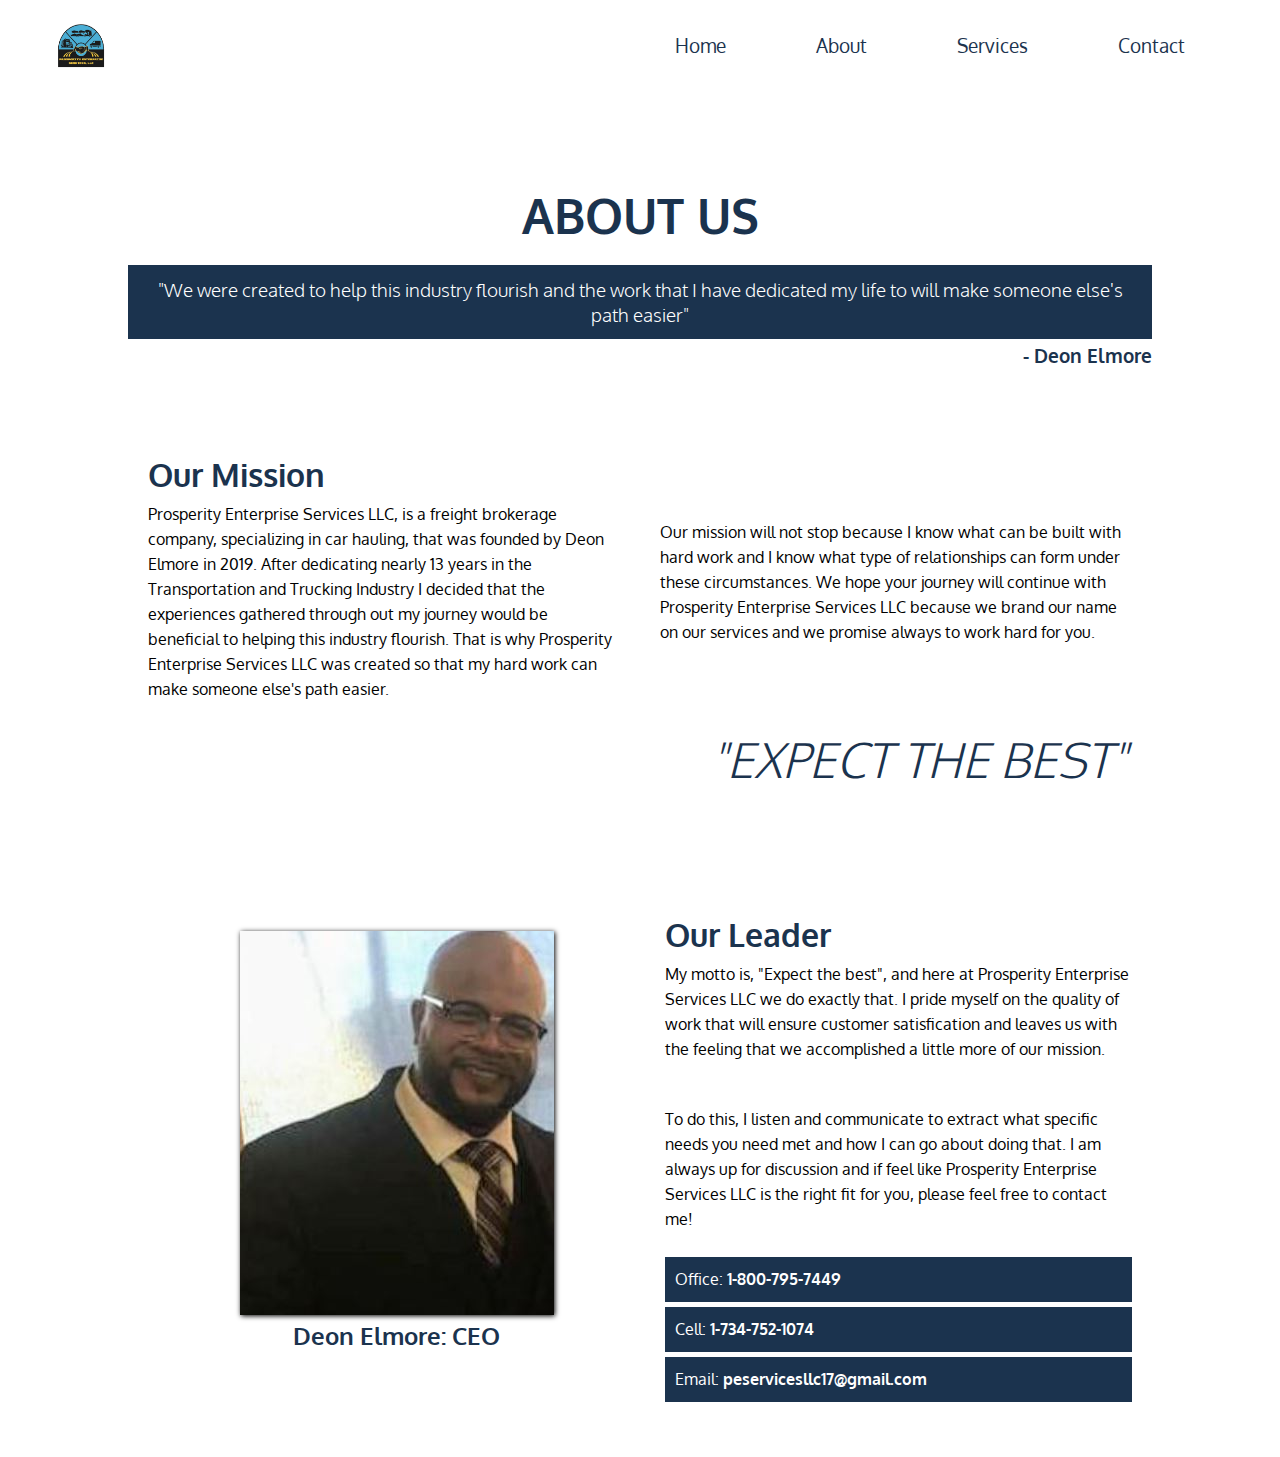
==== about.html @ e963bee7 "WCAG" ====
<!DOCTYPE html>
<html lang="en">


<head>
    <meta charset="UTF-8">
    <meta name="keywords"
        content="Freight, Freight Broker, Deon Elmore, Prosperity Enterprise Services LLC, Car Hauling, Cargo, Cars, Trucks, Vans, Salvage, Detroit, Michigan">
    <meta name="description" content="A freight brokerage company founded by Deon Elmore. We specialize in car hauling. Located in Michigan.
    This freight broker will haul cargo such as cars, vans, trucks, salvage, and motorcycles.">
    <link rel="icon" href="favicon.ico/favicon.png" type="image/png" sizes="16x16">
    <meta name="viewport" content="width=device-width, initial-scale=1.0">
    <link href="./stylesabout/main.css" rel="stylesheet">
    <link href="./globalstyling/main.css" rel="stylesheet">

    <script async src="https://www.googletagmanager.com/gtag/js?id=UA-180263401-1"></script>

    <script>
        window.dataLayer = window.dataLayer || [];
        function gtag() { dataLayer.push(arguments); }
        gtag('js', new Date());

        gtag('config', 'UA-180263401-1');
    </script>

    <title>About - Deon Elmore CEO Of Prosperity Enterprise Services LLC </title>
</head>

<body>
    <header id='home'>
        <div class="menu">
            <input type="checkbox" class="toggle">
            <span class="top"></span>
            <span class="bottom"></span>
        </div>
        <div class="showmenu">
            <ul class="links">
                <li class="showlink"><a href="index.html">Home</a></li>
                <li class="showlink"><a href="about.html">About</a></li>
                <li class="showlink"><a href="services.html">Services</a></li>
                <li class="showlink"><a href="index.html">Contact</a></li>
            </ul>
        </div>
        <nav class="nav">
            <div class="logo"><img src="favicon.ico/favicon.png" class="logoimg" alt="Logo for company"></div>
            <ul class="links">
                <li class="link"><a href="index.html">Home</a></li>
                <li class="link"><a href="about.html">About</a></li>
                <li class="link"><a href="services.html">Services</a></li>
                <li class="link"><a href="index.html">Contact</a></li>
            </ul>
        </nav>
    </header>



    <main class="homepagetransition">
        <div class="heroabout">
            <h1 class="abouttitle">About Us</h1>
            <h2 class="quote">"We were created to help this industry flourish and the work that I have dedicated
                my life to will make someone else's path easier"
                <h3 class="quote-name"> - Deon Elmore
                </h3>
        </div>

        <div class="aboutinfo">
            <div class="information">
                <div class="info1 info">
                    <h2 class="infotitle">Our Mission</h2>
                    <p class="para1 para">Prosperity Enterprise Services LLC,
                        is a freight brokerage company, specializing in car hauling,
                        that was founded by Deon Elmore in 2019. After dedicating nearly
                        13 years in the Transportation and Trucking Industry
                        I decided that the experiences gathered through out
                        my journey would be beneficial to helping this industry flourish. That is why Prosperity
                        Enterprise
                        Services LLC was created so that my hard work can make someone else's path easier.
                    </p>
                </div>
                <div class="info2 info">
                    <p class="para2 para">
                        Our mission will not stop because I know what can be built
                        with hard work and I know what type of relationships can form under these circumstances. We hope
                        your
                        journey will continue with Prosperity Enterprise Services LLC because we brand our name on our
                        services
                        and
                        we promise always to work hard for you.
                    </p>
                </div>

                </p>
            </div>

            <div class="heading-container">
                <h4 class="subheading">"Expect The Best"</h4>
            </div>
            <div class="image">
                <div class="photo">
                    <img src="./imgs/headshot2.JPG" class="headshot" alt="Headshot of CEO Deon Elmore">
                    <h3 class="name">Deon Elmore: CEO</h3>
                </div>
                <div class="about-ceo">
                    <h2 class="infotitle">Our Leader</h2>
                    <p class="para-ceo para2">
                        My motto is, "Expect the best", and here at Prosperity Enterprise Services LLC we do exactly
                        that.
                        I pride myself on the quality of work that will ensure customer satisfication and leaves us with
                        the feeling that we accomplished a little more of our mission.
                    </p>
                    <br>
                    <div class="seperate-para">
                        <p class="para-ceo para2">
                            To do this, I listen and communicate
                            to extract what specific needs you need met and how I can go about doing that. I am always
                            up
                            for
                            discussion and if feel like Prosperity Enterprise Services LLC is the right fit for you,
                            please
                            feel
                            free
                            to contact me!
                        </p>
                    </div>
                    <div class="direct-contact-container">
                        <p class="direct-contact">Office: <strong>1-800-795-7449</strong></p>
                        <p class="direct-contact">Cell: <strong>1-734-752-1074</strong></p>
                        <p class="direct-contact">Email: <strong>peservicesllc17@gmail.com</strong></p>
                    </div>
                </div>
            </div>
        </div>

    </main>

    <script src="main.js"></script>
</body>

</html>
---- stylesabout/main.css ----
@import url("https://fonts.googleapis.com/css2?family=EB+Garamond&family=Oxygen&display=swap");
@import url("https://fonts.googleapis.com/css2?family=Anton&display=swap");
main {
  width: 100%;
}

main .heroabout {
  display: -webkit-box;
  display: -ms-flexbox;
  display: flex;
  -webkit-box-pack: center;
      -ms-flex-pack: center;
          justify-content: center;
  -webkit-box-orient: vertical;
  -webkit-box-direction: normal;
      -ms-flex-direction: column;
          flex-direction: column;
  -webkit-box-align: center;
      -ms-flex-align: center;
          align-items: center;
  position: relative;
  padding: 75px 0px;
  width: 100%;
  color: #1b334e;
}

main .heroabout .abouttitle {
  font-size: 3rem;
  text-transform: uppercase;
  text-align: center;
  padding: 20px;
  z-index: 1;
}

@media (max-width: 1000px) {
  main .heroabout .abouttitle {
    padding-top: 100px;
  }
}

@media (min-width: 0px) and (max-width: 540px) {
  main .heroabout .abouttitle {
    font-size: 2.5rem;
  }
}

@media (min-width: 1400px) and (max-width: 1699px) {
  main .heroabout .abouttitle {
    font-size: 3.5rem;
  }
}

@media (min-width: 1700px) and (max-width: 2000px) {
  main .heroabout .abouttitle {
    font-size: 4rem;
  }
}

main .heroabout .quote {
  font-size: 1.2rem;
  background: #1b334e;
  color: white;
  width: 80%;
  padding: 12px;
  font-weight: 10;
  text-align: center;
}

@media (max-width: 610px) {
  main .heroabout .quote {
    font-size: 0.95rem;
  }
}

@media (min-width: 0px) and (max-width: 540px) {
  main .heroabout .quote {
    font-size: 0.85rem;
  }
}

@media (min-width: 1400px) and (max-width: 1699px) {
  main .heroabout .quote {
    font-size: 1.4rem;
  }
}

@media (min-width: 1700px) and (max-width: 2000px) {
  main .heroabout .quote {
    font-size: 1.6rem;
  }
}

main .heroabout .quote-name {
  width: 80%;
  text-align: right;
  padding-top: 5px;
}

@media (min-width: 1700px) and (max-width: 2000px) {
  main .heroabout .quote-name {
    font-size: 2rem;
  }
}

main .heroabout .freight {
  position: absolute;
  height: 100%;
  width: 100%;
  -o-object-fit: cover;
     object-fit: cover;
  opacity: 0.45;
}

main .heading-container {
  width: 80%;
  text-align: right;
}

main .heading-container .subheading {
  color: #1b334e;
  padding: 25px;
  font-style: oblique;
  font-weight: 100;
  font-size: 3rem;
  text-transform: uppercase;
}

@media (max-width: 610px) {
  main .heading-container .subheading {
    font-size: 2rem;
  }
}

@media (min-width: 0px) and (max-width: 540px) {
  main .heading-container .subheading {
    font-size: 1.35rem;
  }
}

main .aboutinfo {
  display: -webkit-box;
  display: -ms-flexbox;
  display: flex;
  -ms-flex-pack: distribute;
      justify-content: space-around;
  -webkit-box-align: center;
      -ms-flex-align: center;
          align-items: center;
  width: 100%;
  -ms-flex-wrap: wrap;
      flex-wrap: wrap;
  line-height: 25px;
  padding-bottom: 50px;
}

main .aboutinfo .information {
  display: -webkit-box;
  display: -ms-flexbox;
  display: flex;
  -webkit-box-pack: center;
      -ms-flex-pack: center;
          justify-content: center;
  -webkit-box-align: center;
      -ms-flex-align: center;
          align-items: center;
  width: 80%;
  -ms-flex-wrap: wrap;
      flex-wrap: wrap;
}

main .aboutinfo .information .infotitle {
  padding-bottom: 15px;
  font-size: 2rem;
  color: #1b334e;
  position: relative;
}

@media (min-width: 1700px) and (max-width: 2000px) {
  main .aboutinfo .information .infotitle {
    font-size: 2.5rem;
  }
}

@media (min-width: 1400px) and (max-width: 1699px) {
  main .aboutinfo .information .infotitle {
    font-size: 2.3rem;
  }
}

main .aboutinfo .information .info {
  font-size: 1.02rem;
  -webkit-box-flex: 1;
      -ms-flex: 1 1 400px;
          flex: 1 1 400px;
  padding: 20px;
}

main .aboutinfo .information .info .para {
  font-size: 1rem;
}

@media (min-width: 0px) and (max-width: 540px) {
  main .aboutinfo .information .info .para {
    font-size: 0.95rem;
  }
}

@media (min-width: 1700px) and (max-width: 2000px) {
  main .aboutinfo .information .info .para {
    font-size: 1.3rem;
    line-height: 30px;
  }
}

@media (min-width: 0px) and (max-width: 540px) {
  main .aboutinfo .information .info {
    width: 80%;
    font-size: 0.95em;
  }
}

main .aboutinfo .image {
  display: -webkit-box;
  display: -ms-flexbox;
  display: flex;
  -webkit-box-pack: center;
      -ms-flex-pack: center;
          justify-content: center;
  -ms-flex-wrap: wrap;
      flex-wrap: wrap;
  width: 80%;
  padding-top: 75px;
}

main .aboutinfo .image .photo {
  display: -webkit-box;
  display: -ms-flexbox;
  display: flex;
  -webkit-box-pack: center;
      -ms-flex-pack: center;
          justify-content: center;
  -webkit-box-align: center;
      -ms-flex-align: center;
          align-items: center;
  -webkit-box-orient: vertical;
  -webkit-box-direction: normal;
      -ms-flex-direction: column;
          flex-direction: column;
  -webkit-box-flex: 1;
      -ms-flex: 1 1 400px;
          flex: 1 1 400px;
}

main .aboutinfo .image .photo .name {
  padding-top: 8px;
  color: #1b334e;
  font-size: 1.5rem;
}

main .aboutinfo .image .headshot {
  -webkit-box-shadow: 1px 1px 5px black;
          box-shadow: 1px 1px 5px black;
}

@media (min-width: 481px) and (max-width: 800px) {
  main .aboutinfo .image .headshot {
    width: 45%;
  }
}

@media (min-width: 0px) and (max-width: 540px) {
  main .aboutinfo .image .headshot {
    width: 90%;
  }
}

@media (min-width: 1400px) and (max-width: 1699px) {
  main .aboutinfo .image .headshot {
    width: 65%;
  }
}

@media (min-width: 1700px) and (max-width: 2000px) {
  main .aboutinfo .image .headshot {
    width: 60%;
  }
}

main .aboutinfo .image .about-ceo {
  display: -webkit-box;
  display: -ms-flexbox;
  display: flex;
  -webkit-box-orient: vertical;
  -webkit-box-direction: normal;
      -ms-flex-direction: column;
          flex-direction: column;
  -webkit-box-align: center;
      -ms-flex-align: center;
          align-items: center;
  -webkit-box-flex: 1;
      -ms-flex: 1 1 350px;
          flex: 1 1 350px;
  padding-top: 50px;
  padding-right: 20px;
}

@media (min-width: 1700px) and (max-width: 2000px) {
  main .aboutinfo .image .about-ceo .para-ceo {
    font-size: 1.3rem;
    line-height: 30px;
  }
}

main .aboutinfo .image .about-ceo .seperate-para {
  margin: 20px 0px;
}

main .aboutinfo .image .about-ceo .infotitle {
  padding-bottom: 15px;
  font-size: 2rem;
  color: #1b334e;
  position: relative;
  text-align: left;
  width: 100%;
}

@media (min-width: 1700px) and (max-width: 2000px) {
  main .aboutinfo .image .about-ceo .infotitle {
    font-size: 2.5rem;
  }
}

@media (min-width: 1400px) and (max-width: 1699px) {
  main .aboutinfo .image .about-ceo .infotitle {
    font-size: 2.3rem;
  }
}

main .aboutinfo .image .direct-contact-container {
  width: 100%;
}

main .aboutinfo .image .direct-contact-container .direct-contact {
  padding: 10px;
  background: #1b334e;
  color: white;
  margin: 5px 0px;
}

@media (min-width: 1400px) and (max-width: 1699px) {
  main .aboutinfo .image .direct-contact-container .direct-contact {
    font-size: 1.2rem;
    padding: 12px;
  }
}

@media (min-width: 1700px) and (max-width: 2000px) {
  main .aboutinfo .image .direct-contact-container .direct-contact {
    font-size: 1.35rem;
    padding: 15px;
  }
}

* {
  padding: 0;
  margin: 0;
  -webkit-box-sizing: border-box;
          box-sizing: border-box;
  font-family: Oxygen;
}
/*# sourceMappingURL=main.css.map */
---- globalstyling/main.css ----
.nav {
  display: -webkit-box;
  display: -ms-flexbox;
  display: flex;
  -webkit-box-pack: justify;
      -ms-flex-pack: justify;
          justify-content: space-between;
  -webkit-box-align: center;
      -ms-flex-align: center;
          align-items: center;
  height: 10vh;
  padding: 0px 50px;
  background: white;
}

@media (max-width: 1000px) {
  .nav {
    display: none;
  }
}

.nav .logoimg {
  height: 50px;
  width: 60px;
  margin-top: 8px;
}

@media (min-width: 0px) and (max-width: 480px) {
  .nav .logoimg {
    height: 80px;
    width: 95px;
    display: block;
    margin: 0 auto;
  }
}

.nav .links {
  display: -webkit-box;
  display: -ms-flexbox;
  display: flex;
  list-style-type: none;
}

.nav .links .link {
  margin: 0px 25px;
  padding: 10px;
  position: relative;
  z-index: 1;
}

.nav .links .link::before {
  content: '';
  position: absolute;
  right: 0;
  top: 0;
  height: 100%;
  width: 0;
  background: #1b334e;
  -webkit-transition: ease 0.4s;
  transition: ease 0.4s;
  -webkit-transform: translate(0);
          transform: translate(0);
  -webkit-transform-origin: right;
          transform-origin: right;
  z-index: -1;
}

.nav .links .link:hover::before {
  content: '';
  position: absolute;
  left: 0;
  height: 100%;
  width: 100%;
  background: #1b334e;
}

.nav .links a {
  text-decoration: none;
  font-size: 1.2em;
  padding: 10px;
  -webkit-transition: ease-in 0.3s;
  transition: ease-in 0.3s;
  color: #1b334e;
}

.nav .links a:hover {
  color: white;
}

.showmenu {
  position: fixed;
  display: -webkit-box;
  display: -ms-flexbox;
  display: flex;
  -webkit-box-pack: center;
      -ms-flex-pack: center;
          justify-content: center;
  -webkit-box-align: center;
      -ms-flex-align: center;
          align-items: center;
  height: 100vh;
  width: 0%;
  z-index: 2;
  -webkit-transition: ease-in-out 0.3s;
  transition: ease-in-out 0.3s;
  background: #1b334e;
  opacity: 0;
}

@media (min-width: 1000px) {
  .showmenu {
    display: none;
  }
}

.showmenu.appear {
  opacity: 1;
  width: 100%;
}

.showmenu .links {
  list-style-type: none;
}

.showmenu .showlink {
  margin: 8px 0px;
  -webkit-transform: translateX(-20px);
          transform: translateX(-20px);
  padding: 10px;
  opacity: 0;
  -webkit-transition: ease-in-out 0.3s 0.2s;
  transition: ease-in-out 0.3s 0.2s;
}

.showmenu .showlink.appear {
  opacity: 1;
  -webkit-transform: translateX(0px);
          transform: translateX(0px);
}

.showmenu a {
  text-decoration: none;
  font-size: 1.3em;
  -webkit-transition: 0.3s ease-in-out;
  transition: 0.3s ease-in-out;
  color: white;
}

.showmenu a:hover {
  letter-spacing: 2px;
}

.menu {
  position: fixed;
  display: -webkit-box;
  display: -ms-flexbox;
  display: flex;
  -webkit-box-align: center;
      -ms-flex-align: center;
          align-items: center;
  width: 50px;
  height: 50px;
  top: 25px;
  right: 25px;
  z-index: 3;
}

@media (min-width: 1000px) {
  .menu {
    display: none;
  }
}

.menu .toggle {
  position: relative;
  height: 50px;
  width: 50px;
  opacity: 0;
  z-index: 4;
}

.menu .toggle:hover {
  cursor: pointer;
}

.menu span {
  position: absolute;
  width: 24px;
  height: 2px;
  background: #1b334e;
}

.menu span.color {
  background: white;
}

.menu span:nth-child(2) {
  position: absolute;
  top: 15px;
  background: #1b334e;
  width: 32px;
  height: 2px;
}

.menu span:nth-child(2).color {
  background: white;
}

.homepagetransition {
  -webkit-animation: homepg 0.75s;
          animation: homepg 0.75s;
}

@-webkit-keyframes homepg {
  from {
    opacity: 0;
    -webkit-transform: translateX(-10px);
            transform: translateX(-10px);
  }
  to {
    opacity: 1;
    -webkit-transform: translateX(0px);
            transform: translateX(0px);
  }
}

@keyframes homepg {
  from {
    opacity: 0;
    -webkit-transform: translateX(-10px);
            transform: translateX(-10px);
  }
  to {
    opacity: 1;
    -webkit-transform: translateX(0px);
            transform: translateX(0px);
  }
}

* {
  padding: 0;
  margin: 0;
  -webkit-box-sizing: border-box;
          box-sizing: border-box;
  font-family: Oxygen;
}

html {
  scroll-behavior: smooth;
}
/*# sourceMappingURL=main.css.map */
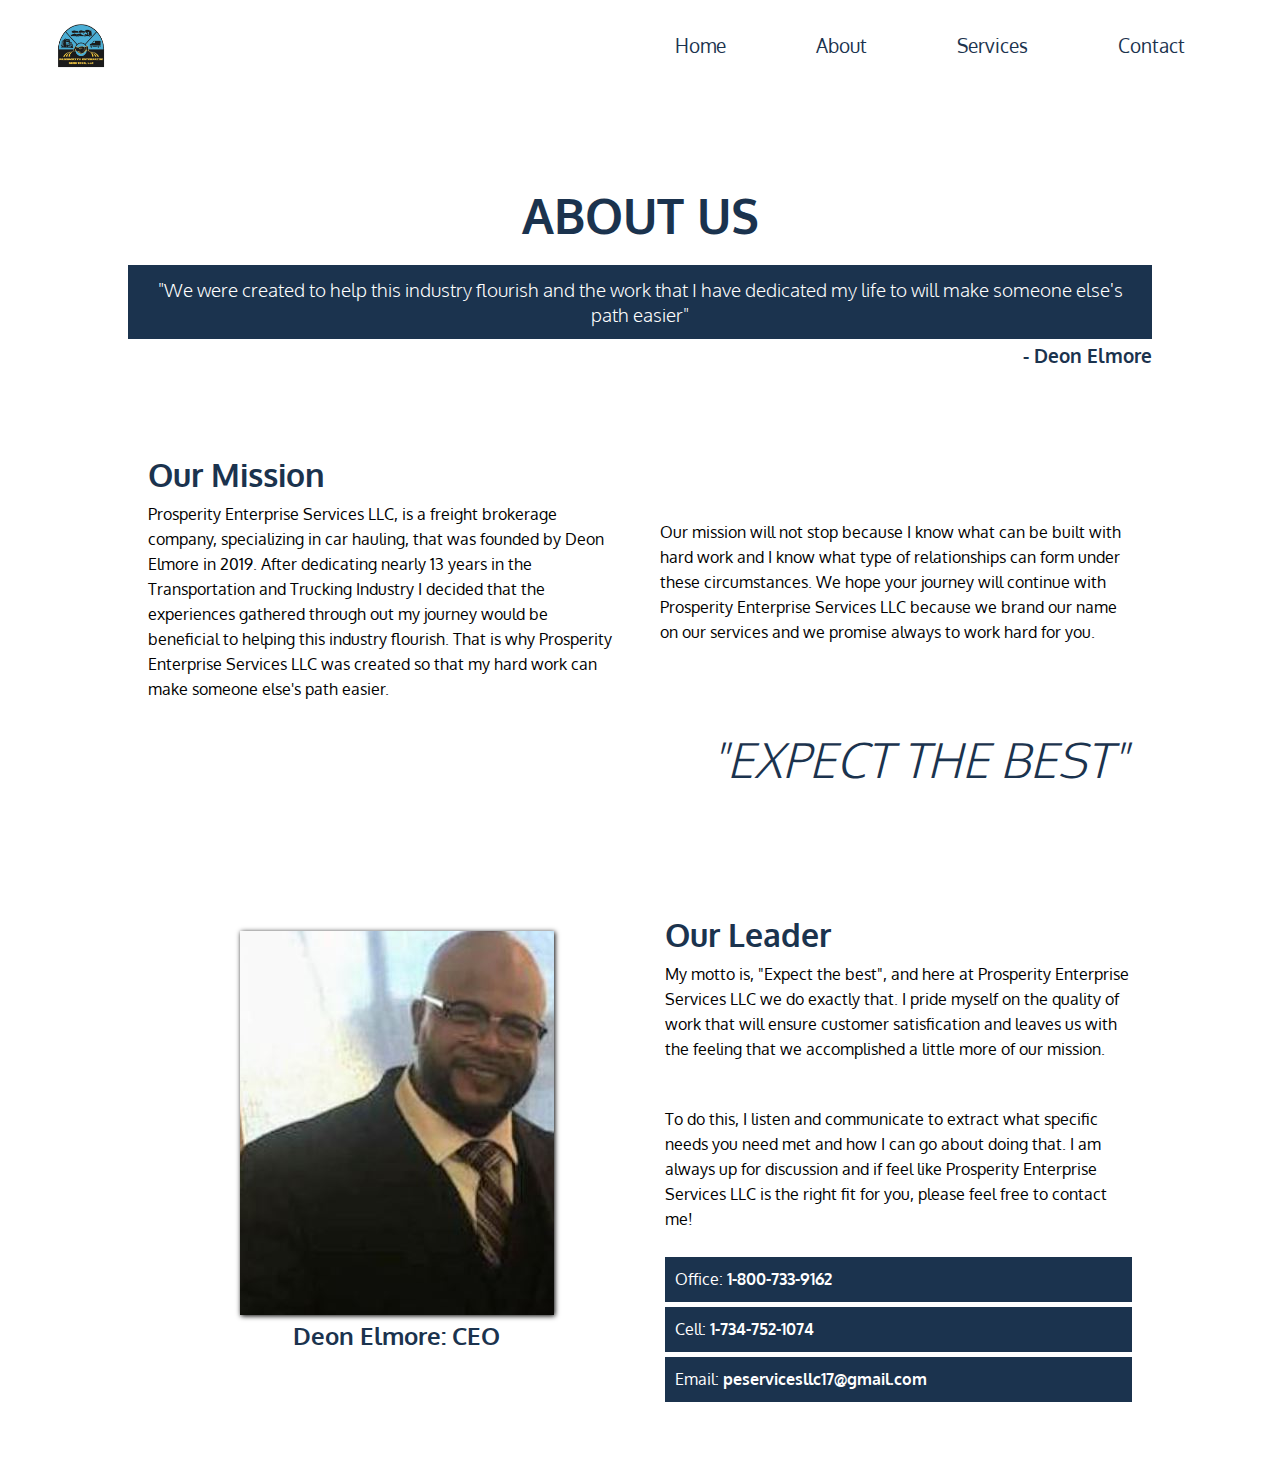
==== commit 47a10b84: "updating phone number" ====
--- a/about.html
+++ b/about.html
@@ -14,7 +14,6 @@
     <link href="./globalstyling/main.css" rel="stylesheet">
 
     <script async src="https://www.googletagmanager.com/gtag/js?id=UA-180263401-1"></script>
-
     <script>
         window.dataLayer = window.dataLayer || [];
         function gtag() { dataLayer.push(arguments); }
@@ -27,6 +26,7 @@
 </head>
 
 <body>
+    
     <header id='home'>
         <div class="menu">
             <input type="checkbox" class="toggle">
@@ -123,7 +123,7 @@
                         </p>
                     </div>
                     <div class="direct-contact-container">
-                        <p class="direct-contact">Office: <strong>1-800-795-7449</strong></p>
+                        <p class="direct-contact">Office: <strong>1-800-733-9162</strong></p>
                         <p class="direct-contact">Cell: <strong>1-734-752-1074</strong></p>
                         <p class="direct-contact">Email: <strong>peservicesllc17@gmail.com</strong></p>
                     </div>
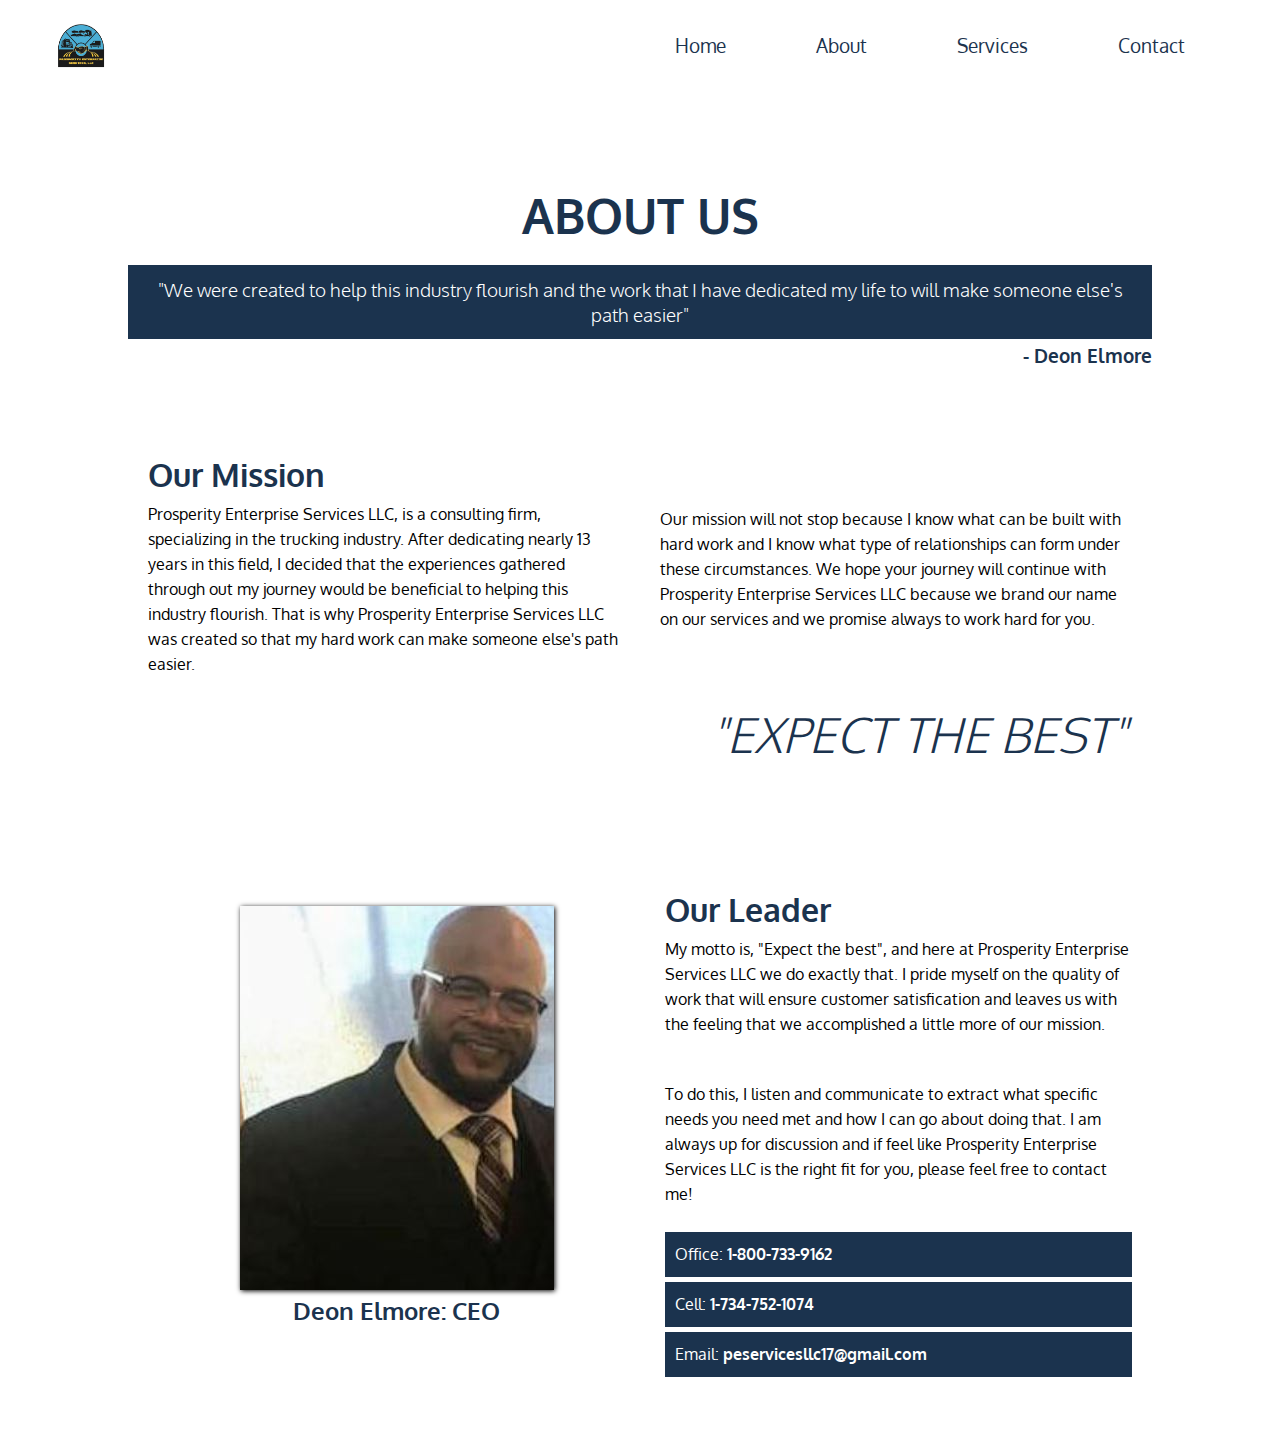
==== commit 5593181a: "updating website to trucking industry" ====
--- a/about.html
+++ b/about.html
@@ -52,8 +52,6 @@
         </nav>
     </header>
 
-
-
     <main class="homepagetransition">
         <div class="heroabout">
             <h1 class="abouttitle">About Us</h1>
@@ -68,24 +66,18 @@
                 <div class="info1 info">
                     <h2 class="infotitle">Our Mission</h2>
                     <p class="para1 para">Prosperity Enterprise Services LLC,
-                        is a freight brokerage company, specializing in car hauling,
-                        that was founded by Deon Elmore in 2019. After dedicating nearly
-                        13 years in the Transportation and Trucking Industry
-                        I decided that the experiences gathered through out
+                        is a consulting firm, specializing in the trucking industry. After dedicating nearly
+                        13 years in this field, I decided that the experiences gathered through out
                         my journey would be beneficial to helping this industry flourish. That is why Prosperity
-                        Enterprise
-                        Services LLC was created so that my hard work can make someone else's path easier.
+                        Enterprise Services LLC was created so that my hard work can make someone else's path easier.
                     </p>
                 </div>
                 <div class="info2 info">
                     <p class="para2 para">
                         Our mission will not stop because I know what can be built
                         with hard work and I know what type of relationships can form under these circumstances. We hope
-                        your
-                        journey will continue with Prosperity Enterprise Services LLC because we brand our name on our
-                        services
-                        and
-                        we promise always to work hard for you.
+                        your journey will continue with Prosperity Enterprise Services LLC because we brand our name on our
+                        services and we promise always to work hard for you.
                     </p>
                 </div>
 
@@ -113,13 +105,8 @@
                         <p class="para-ceo para2">
                             To do this, I listen and communicate
                             to extract what specific needs you need met and how I can go about doing that. I am always
-                            up
-                            for
-                            discussion and if feel like Prosperity Enterprise Services LLC is the right fit for you,
-                            please
-                            feel
-                            free
-                            to contact me!
+                            up for discussion and if feel like Prosperity Enterprise Services LLC is the right fit for you,
+                            please feel free to contact me!
                         </p>
                     </div>
                     <div class="direct-contact-container">
